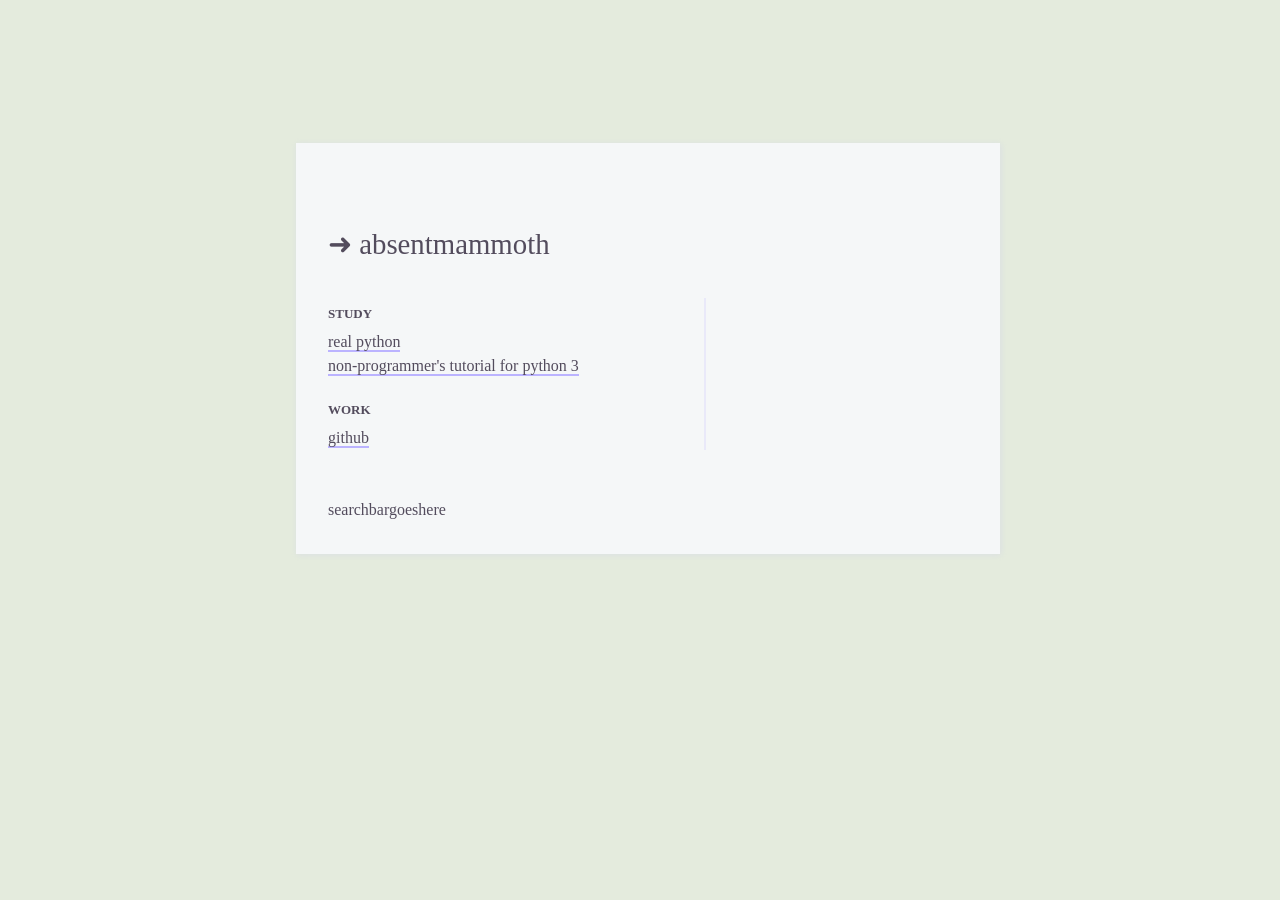
==== index.html @ c6cbeb08 "added some background colors and shadow to container" ====
<!DOCTYPE html>
<html>

<head>
    <meta charset="utf-8">
    <meta name='viewport' content='width=device-width, initial-scale=1.0'>
    <link href="css/style.css" rel="stylesheet">
    <link href="css/fonts/css/all.css" rel="stylesheet">
    <title>mkb in ~</title>
</head>

<body>
    <div class="container">
        <header>➜ absentmammoth</header>
        <div class="left-side">
            <h2 class="section">study</h2>
            <li><a href="https://www.realpython.com">real python</a></li>
            <li><a href="https://en.wikibooks.org/wiki/Non-Programmer%27s_Tutorial_for_Python_3">non-programmer's tutorial
                    for python 3</a></li>
            <h2 class="section">work</h2>
            <li><a href="https://www.github.com">github</a></li>
        </div>
        <div class="right-side">
            <div class="weather">
                <div id="description"></div>
                <h1 id="temp"></h1>
            </div>
        </div>
        <footer>
            <div class="search">
                searchbargoeshere
            </div>
</body>

<script src="js/weather.js"></script>

</html>
---- css/style.css ----
html {
  line-height: 1.5;
  -webkit-box-sizing: border-box;
  box-sizing: border-box;
  overflow-x: hidden;
  margin: 0;
  padding: 0;
}

:root {
  font-size: 16px;
  --black-text: hsl(264.7, 10.1%, 33.1%);
  --links: hsl(247, 100%, 85%);
  --border-color: hsla(247, 100%, 85%, .2);
}

body {
  background-color: hsla(90.6,27.4%,64.9%, .3);
  color: var(--black-text);
  font-family: 'iA Writer Duospace', 'Gill Sans';
  height: 100%;
  width: 100%;
  justify-content: center;
  align-content: center;
}

.container {
  display: grid;
  grid-template-columns: repeat(12);
  grid-gap: 1rem;
  width: 50vw;
  margin-left: auto;
  margin-right: auto;
  margin-top: 15vh;
  box-shadow:  1px 1px 6px var(--border-color);
  padding: 2rem;
  background-color: hsla(247, 99%, 99%, .8);
}


header {
  grid-column: 1 / 13;
  grid-row: 4;
  font-size: 1.8rem;
}

.left-side {
  grid-column: 1 / 4;
  grid-row: 6;
  justify-self: stretch;
}

.right-side {
  grid-column: 4 / 8;
  grid-row: 6;
  justify-self: center;
  border-left: solid 2px var(--border-color);
  padding-left: 2rem;
}

footer {
  grid-column: 1 / 13;
  grid-row: 9;
}

a {
  color: var(--black-text);
  text-decoration: none;
  border-bottom: 2px solid var(--links);
  transition: all 0.1s ease-out;
}

a:hover,
a:focus {
  border-color: transparent;
  font-weight: bold;
}

h2 {
  font-size: 1.2rem;
  font-variant: all-small-caps;
  margin-bottom: 0.2rem;
}

h2:first-child {
  margin-top: 0;
}

li {
  list-style: none;
}

ul {
  white-space: nowrap;
}
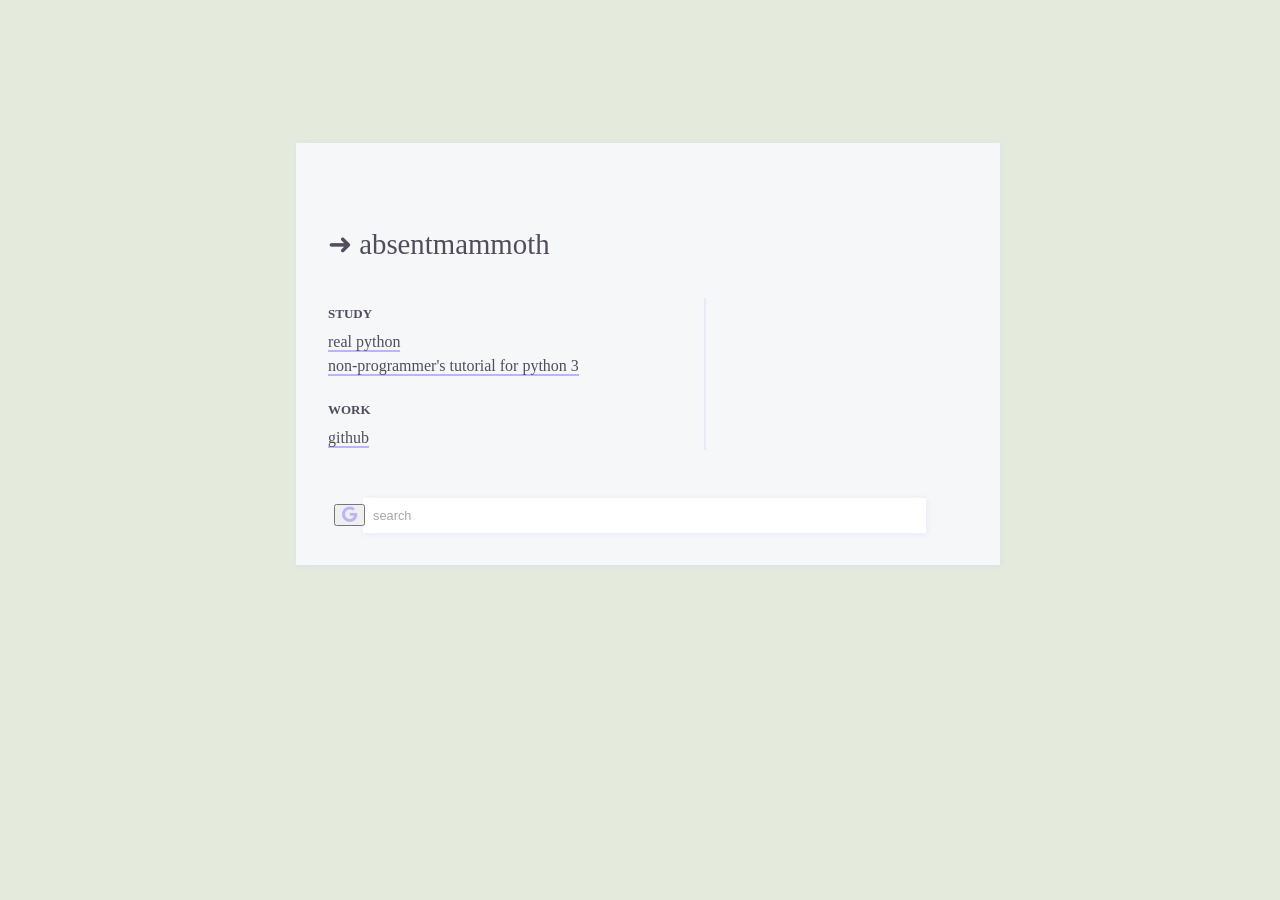
==== commit 55159ced: "search bar" ====
--- a/index.html
+++ b/index.html
@@ -27,11 +27,18 @@
             </div>
         </div>
         <footer>
-            <div class="search">
-                searchbargoeshere
-            </div>
+           <div class="searchbar">
+               <form role="search" id="form">
+                   <button>
+               <i class="fab fa-google"></i>
+           </button>
+                   <input type="text" name="q" class="formsearch" id="googleValue" placeholder="search" autofocus>
+               </form>
+           </div>
+        </footer>
 </body>
 
+<script type='text/javascript' src='js/config.js'></script>
 <script src="js/weather.js"></script>
-
+<script src="js/search.js"></script>
 </html>
--- a/css/style.css
+++ b/css/style.css
@@ -12,10 +12,11 @@
   --black-text: hsl(264.7, 10.1%, 33.1%);
   --links: hsl(247, 100%, 85%);
   --border-color: hsla(247, 100%, 85%, .2);
+  --forms: hsla(264.7, 10.1%, 33.1%, .5);
 }
 
 body {
-  background-color: hsla(90.6,27.4%,64.9%, .3);
+  background-color: hsla(90.6, 27.4%, 64.9%, .3);
   color: var(--black-text);
   font-family: 'iA Writer Duospace', 'Gill Sans';
   height: 100%;
@@ -32,7 +33,7 @@
   margin-left: auto;
   margin-right: auto;
   margin-top: 15vh;
-  box-shadow:  1px 1px 6px var(--border-color);
+  box-shadow: 1px 1px 6px var(--border-color);
   padding: 2rem;
   background-color: hsla(247, 99%, 99%, .8);
 }
@@ -59,7 +60,7 @@
 }
 
 footer {
-  grid-column: 1 / 13;
+  grid-column: 1 / 12;
   grid-row: 9;
 }
 
@@ -92,4 +93,33 @@
 
 ul {
   white-space: nowrap;
+}
+
+i {
+  font-size: 1.2vw;
+  color: var(--links);
+  text-shadow: 1px .2px var(--border-color);
+}
+
+.formsearch::placeholder {
+  font: 1rem "iA Writer Duospace,""Gill Sans";
+  color: var(--forms);
+}
+
+.formsearch:focus {
+  outline: none;
+}
+
+.formsearch {
+  font-size: 1vw;
+  padding: 10px;
+  width: 90%;
+  box-shadow: 1px 1px 6px var(--border-color);
+  border: 0;
+  
+}
+
+.searchbar button {
+  position: relative;
+  left: 1%;
 }
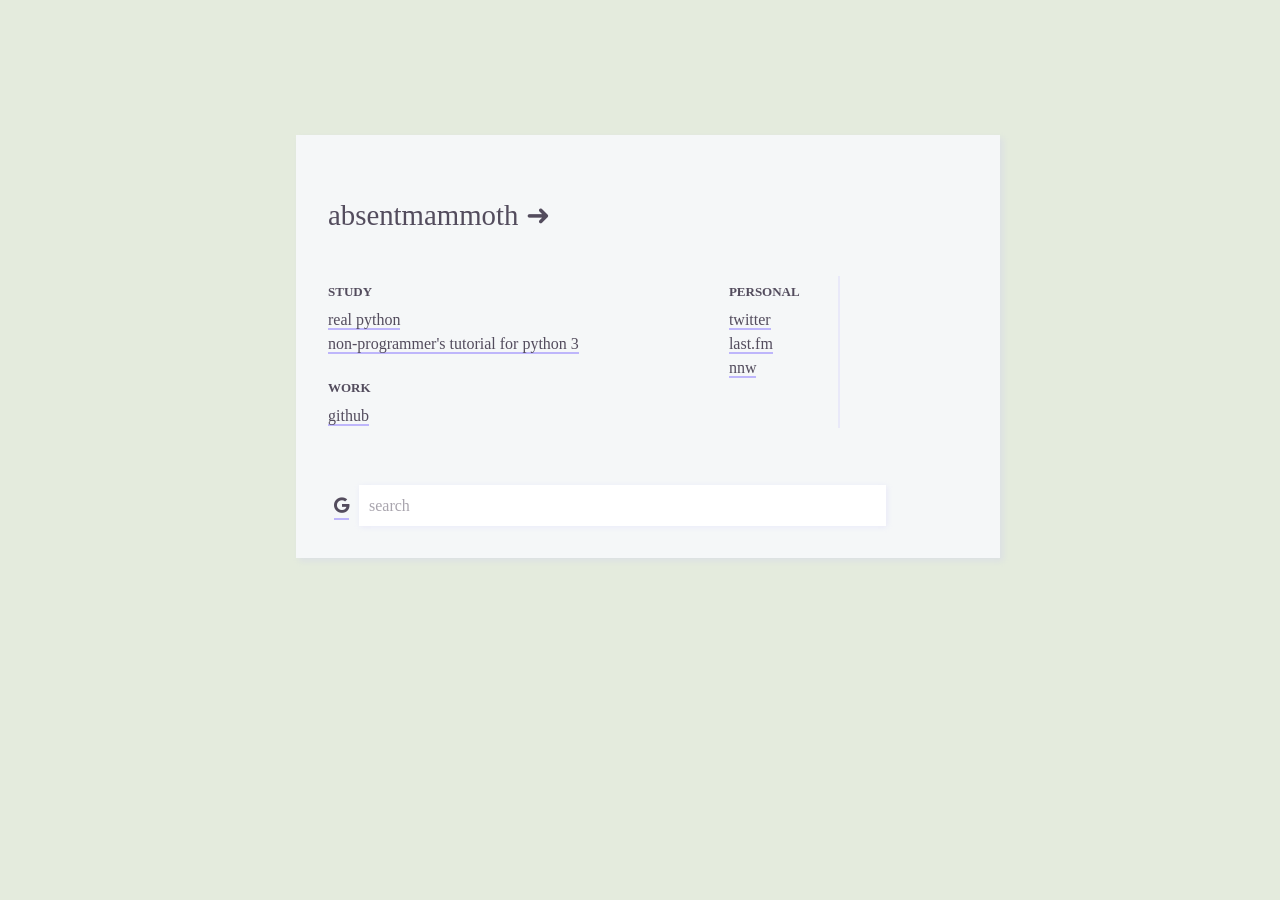
==== commit d7187d3d: "changed grid column spacing" ====
--- a/index.html
+++ b/index.html
@@ -11,14 +11,27 @@
 
 <body>
     <div class="container">
-        <header>➜ absentmammoth</header>
+        <header>absentmammoth ➜</header>
         <div class="left-side">
             <h2 class="section">study</h2>
             <li><a href="https://www.realpython.com">real python</a></li>
             <li><a href="https://en.wikibooks.org/wiki/Non-Programmer%27s_Tutorial_for_Python_3">non-programmer's tutorial
                     for python 3</a></li>
+            <li><a href=""> </a></li>
+            <li><a href=""> </a></li>
+            <li><a href=""> </a></li>
             <h2 class="section">work</h2>
             <li><a href="https://www.github.com">github</a></li>
+            <li><a href=""> </a></li>
+            <li><a href=""> </a></li>
+            <li><a href=""> </a></li>
+            <li><a href=""> </a></li>
+        </div>
+        <div class="left-middle-side">
+            <h2 class="section">personal</h2>
+            <li><a href="https://www.twitter.com">twitter</a></li>
+            <li><a href="https://last.fm">last.fm</a></li>
+            <li><a href="">nnw</a></li>
         </div>
         <div class="right-side">
             <div class="weather">
@@ -27,18 +40,19 @@
             </div>
         </div>
         <footer>
-           <div class="searchbar">
-               <form role="search" id="form">
-                   <button>
-               <i class="fab fa-google"></i>
-           </button>
-                   <input type="text" name="q" class="formsearch" id="googleValue" placeholder="search" autofocus>
-               </form>
-           </div>
+            <div class="searchbar">
+                <form role="search" id="form">
+                    <button>
+                        <i class="fab fa-google"></i>
+                    </button>
+                    <input type="text" name="q" class="formsearch" id="googleValue" placeholder="search" autofocus>
+                </form>
+            </div>
         </footer>
 </body>
 
 <script type='text/javascript' src='js/config.js'></script>
 <script src="js/weather.js"></script>
 <script src="js/search.js"></script>
+
 </html>
--- a/css/style.css
+++ b/css/style.css
@@ -10,7 +10,7 @@
 :root {
   font-size: 16px;
   --black-text: hsl(264.7, 10.1%, 33.1%);
-  --links: hsl(247, 100%, 85%);
+  --links: hsl(247, 90%, 85%);
   --border-color: hsla(247, 100%, 85%, .2);
   --forms: hsla(264.7, 10.1%, 33.1%, .5);
 }
@@ -21,46 +21,47 @@
   font-family: 'iA Writer Duospace', 'Gill Sans';
   height: 100%;
   width: 100%;
-  justify-content: center;
-  align-content: center;
 }
 
 .container {
   display: grid;
-  grid-template-columns: repeat(12);
-  grid-gap: 1rem;
+  grid-template-columns: 12fr;
+  grid-gap: 1.2rem;
   width: 50vw;
   margin-left: auto;
   margin-right: auto;
   margin-top: 15vh;
-  box-shadow: 1px 1px 6px var(--border-color);
-  padding: 2rem;
+  box-shadow: 3px 3px 6px var(--border-color);
+  padding: .1rem 2rem 2rem 2rem;
   background-color: hsla(247, 99%, 99%, .8);
 }
 
 
 header {
-  grid-column: 1 / 13;
+  grid-column: 1 / 11;
   grid-row: 4;
   font-size: 1.8rem;
 }
 
 .left-side {
-  grid-column: 1 / 4;
+  grid-column: 1 / 2;
   grid-row: 6;
-  justify-self: stretch;
+}
+
+.left-middle-side {
+  grid-column: 3 / 4;
+  grid-row: 6;
 }
 
 .right-side {
-  grid-column: 4 / 8;
+  grid-column: 5 / 6;
   grid-row: 6;
-  justify-self: center;
   border-left: solid 2px var(--border-color);
   padding-left: 2rem;
 }
 
 footer {
-  grid-column: 1 / 12;
+  grid-column: 1 / 7;
   grid-row: 9;
 }
 
@@ -74,7 +75,7 @@
 a:hover,
 a:focus {
   border-color: transparent;
-  font-weight: bold;
+  color: var(--links);
 }
 
 h2 {
@@ -96,13 +97,21 @@
 }
 
 i {
-  font-size: 1.2vw;
+  font-size: 1rem;
+  color: var(--black-text);
+  border-bottom: 2px solid var(--links);
+  padding-bottom: .3rem;
+}
+
+i:hover,
+i:focus {
+  border-color: transparent;
   color: var(--links);
-  text-shadow: 1px .2px var(--border-color);
 }
 
 .formsearch::placeholder {
-  font: 1rem "iA Writer Duospace,""Gill Sans";
+  font-family: "iA Writer Duospace", "Gill Sans";
+  font-size: 1rem;
   color: var(--forms);
 }
 
@@ -111,7 +120,7 @@
 }
 
 .formsearch {
-  font-size: 1vw;
+  font-size: 1.1rem;
   padding: 10px;
   width: 90%;
   box-shadow: 1px 1px 6px var(--border-color);
@@ -121,5 +130,7 @@
 
 .searchbar button {
   position: relative;
-  left: 1%;
+  border: none;
+  background: none;
+  cursor: pointer;
 }
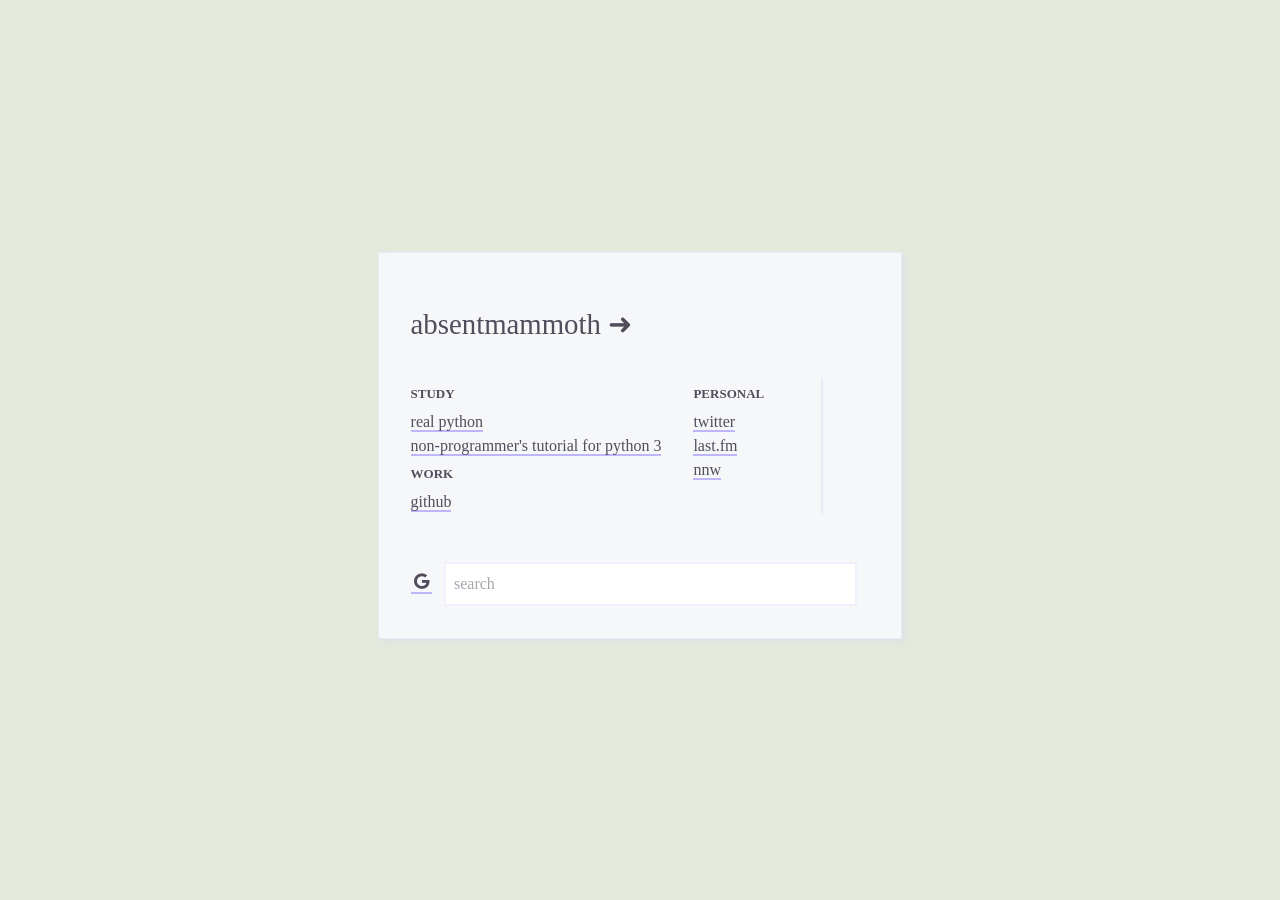
==== commit 02f0cb89: "updated screenshot" ====
--- a/index.html
+++ b/index.html
@@ -15,7 +15,8 @@
         <div class="left-side">
             <h2 class="section">study</h2>
             <li><a href="https://www.realpython.com">real python</a></li>
-            <li><a href="https://en.wikibooks.org/wiki/Non-Programmer%27s_Tutorial_for_Python_3">non-programmer's tutorial
+            <li><a href="https://en.wikibooks.org/wiki/Non-Programmer%27s_Tutorial_for_Python_3">non-programmer's
+                    tutorial
                     for python 3</a></li>
             <li><a href=""> </a></li>
             <li><a href=""> </a></li>
--- a/css/style.css
+++ b/css/style.css
@@ -1,67 +1,68 @@
-html {
+* {
   line-height: 1.5;
   -webkit-box-sizing: border-box;
   box-sizing: border-box;
   overflow-x: hidden;
   margin: 0;
   padding: 0;
+  font-size: 16px;
 }
 
 :root {
-  font-size: 16px;
   --black-text: hsl(264.7, 10.1%, 33.1%);
   --links: hsl(247, 90%, 85%);
-  --border-color: hsla(247, 100%, 85%, .2);
-  --forms: hsla(264.7, 10.1%, 33.1%, .5);
+  --border-color: hsla(247, 100%, 85%, 0.2);
+  --forms: hsla(264.7, 10.1%, 33.1%, 0.5);
 }
 
 body {
-  background-color: hsla(90.6, 27.4%, 64.9%, .3);
+  background-color: hsla(90.6, 27.4%, 64.9%, 0.3);
   color: var(--black-text);
-  font-family: 'iA Writer Duospace', 'Gill Sans';
-  height: 100%;
-  width: 100%;
+  font-family: 'Gill Sans';
+  max-width: 100%;
+  max-height: 100%;
+  display: grid;
 }
 
 .container {
-  display: grid;
-  grid-template-columns: 12fr;
-  grid-gap: 1.2rem;
-  width: 50vw;
   margin-left: auto;
   margin-right: auto;
-  margin-top: 15vh;
-  box-shadow: 3px 3px 6px var(--border-color);
-  padding: .1rem 2rem 2rem 2rem;
-  background-color: hsla(247, 99%, 99%, .8);
+  display: grid;
+  grid-gap: 1rem;
+  max-width: 100vw;
+  margin-top: 28vh;
+  margin-bottom: 20px;
+  border: 0.1rem solid var(--border-color);
+  box-shadow: 0.2rem 0.2rem 0.5rem var(--border-color);
+  padding: 0.1rem 2rem 2rem 2rem;
+  background-color: hsla(247, 99%, 99%, 0.8);
 }
 
-
 header {
-  grid-column: 1 / 11;
+  grid-column: 1 / 20;
   grid-row: 4;
   font-size: 1.8rem;
 }
 
 .left-side {
-  grid-column: 1 / 2;
+  grid-column: 1 / 7;
   grid-row: 6;
 }
 
 .left-middle-side {
-  grid-column: 3 / 4;
+  grid-column: 8 / 15;
   grid-row: 6;
 }
 
 .right-side {
-  grid-column: 5 / 6;
+  grid-column: 16/ 20;
   grid-row: 6;
   border-left: solid 2px var(--border-color);
   padding-left: 2rem;
 }
 
 footer {
-  grid-column: 1 / 7;
+  grid-column: 1 / 20;
   grid-row: 9;
 }
 
@@ -98,9 +99,9 @@
 
 i {
   font-size: 1rem;
+  padding: 0.2rem;
   color: var(--black-text);
   border-bottom: 2px solid var(--links);
-  padding-bottom: .3rem;
 }
 
 i:hover,
@@ -110,7 +111,7 @@
 }
 
 .formsearch::placeholder {
-  font-family: "iA Writer Duospace", "Gill Sans";
+  font-family: 'Gill Sans';
   font-size: 1rem;
   color: var(--forms);
 }
@@ -118,19 +119,19 @@
 .formsearch:focus {
   outline: none;
 }
-
+#googleValue {
+  border: 2px solid var(--border-color);
+}
 .formsearch {
-  font-size: 1.1rem;
-  padding: 10px;
+  font-size: 1rem;
+  padding: 0.5rem;
   width: 90%;
-  box-shadow: 1px 1px 6px var(--border-color);
-  border: 0;
-  
 }
 
 .searchbar button {
-  position: relative;
   border: none;
   background: none;
   cursor: pointer;
-}+  vertical-align: middle;
+  padding-right: 0.5rem;
+}
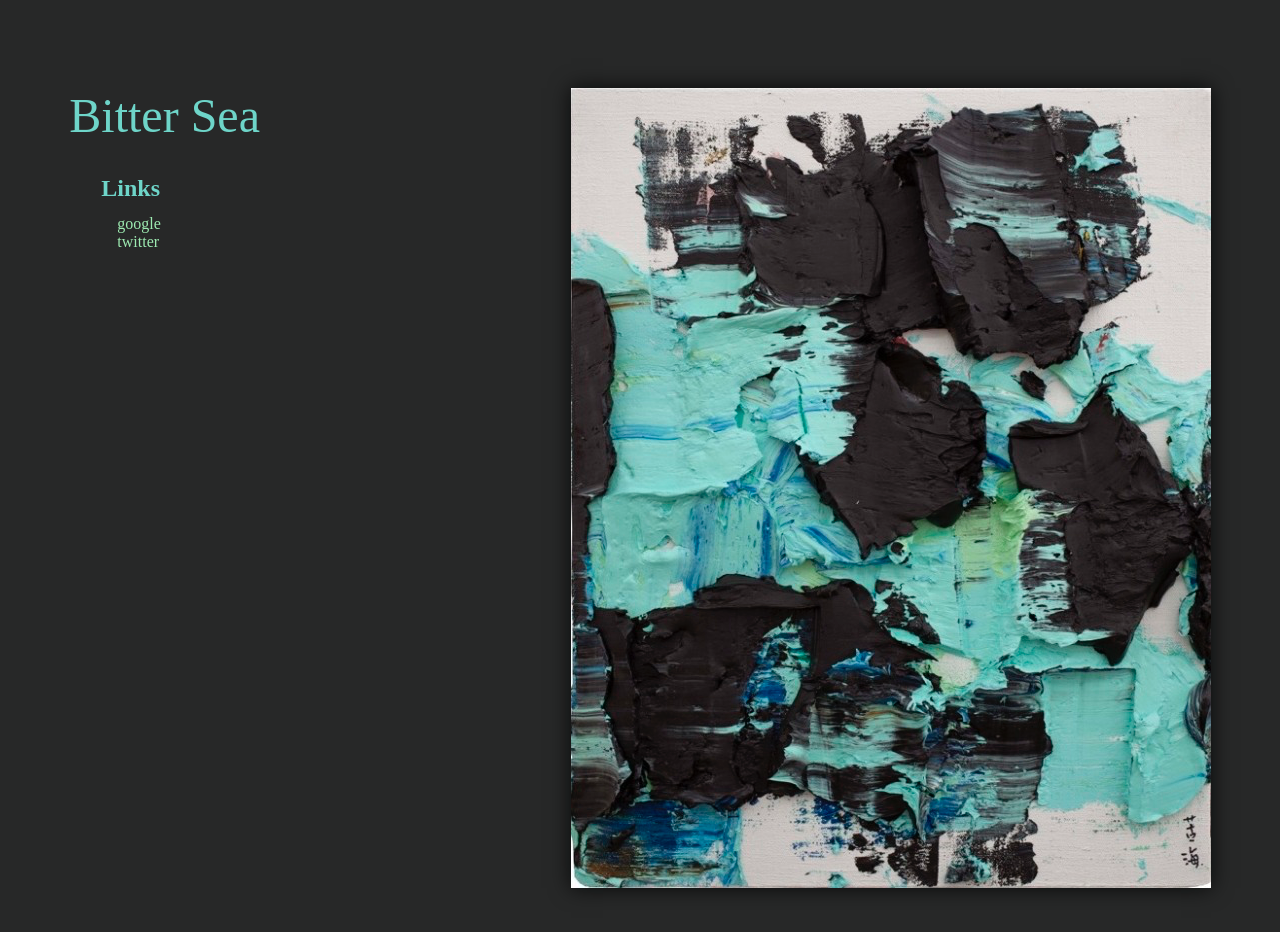
==== commit 726101bc: "initial commit" ====
--- a/index.html
+++ b/index.html
@@ -2,58 +2,27 @@
 <html>
 
 <head>
-    <meta charset="utf-8">
-    <meta name='viewport' content='width=device-width, initial-scale=1.0'>
-    <link href="css/style.css" rel="stylesheet">
-    <link href="css/fonts/css/all.css" rel="stylesheet">
-    <title>mkb in ~</title>
+	<meta charset="utf-8">
+	<meta name='viewport' content='width=device-width, initial-scale=1.0'>
+	<link href="css/style.css" rel="stylesheet">
+	<link href="css/fonts/css/all.css" rel="stylesheet">
+	<title>Bitter Sea</title>
 </head>
 
 <body>
-    <div class="container">
-        <header>absentmammoth ➜</header>
-        <div class="left-side">
-            <h2 class="section">study</h2>
-            <li><a href="https://www.realpython.com">real python</a></li>
-            <li><a href="https://en.wikibooks.org/wiki/Non-Programmer%27s_Tutorial_for_Python_3">non-programmer's
-                    tutorial
-                    for python 3</a></li>
-            <li><a href=""> </a></li>
-            <li><a href=""> </a></li>
-            <li><a href=""> </a></li>
-            <h2 class="section">work</h2>
-            <li><a href="https://www.github.com">github</a></li>
-            <li><a href=""> </a></li>
-            <li><a href=""> </a></li>
-            <li><a href=""> </a></li>
-            <li><a href=""> </a></li>
-        </div>
-        <div class="left-middle-side">
-            <h2 class="section">personal</h2>
-            <li><a href="https://www.twitter.com">twitter</a></li>
-            <li><a href="https://last.fm">last.fm</a></li>
-            <li><a href="">nnw</a></li>
-        </div>
-        <div class="right-side">
-            <div class="weather">
-                <div id="description"></div>
-                <h1 id="temp"></h1>
-            </div>
-        </div>
-        <footer>
-            <div class="searchbar">
-                <form role="search" id="form">
-                    <button>
-                        <i class="fab fa-google"></i>
-                    </button>
-                    <input type="text" name="q" class="formsearch" id="googleValue" placeholder="search" autofocus>
-                </form>
-            </div>
-        </footer>
-</body>
-
-<script type='text/javascript' src='js/config.js'></script>
-<script src="js/weather.js"></script>
-<script src="js/search.js"></script>
-
-</html>+	<div class="main">
+		<div class="left-col">
+			<header>
+				Bitter Sea
+			</header>
+			<nav>
+				<h2 class="left-h">Links</h2>
+				<a href="google.com">google</a>
+				<a href="twitter.com">twitter</a>
+			</nav>
+		</div>
+		<div class="right-col">
+			<img src="bitter-sea.PNG">
+		</div>
+	</div>
+</body>
--- a/css/style.css
+++ b/css/style.css
@@ -1,137 +1,74 @@
 * {
-  line-height: 1.5;
-  -webkit-box-sizing: border-box;
   box-sizing: border-box;
-  overflow-x: hidden;
   margin: 0;
   padding: 0;
-  font-size: 16px;
-}
-
-:root {
-  --black-text: hsl(264.7, 10.1%, 33.1%);
-  --links: hsl(247, 90%, 85%);
-  --border-color: hsla(247, 100%, 85%, 0.2);
-  --forms: hsla(264.7, 10.1%, 33.1%, 0.5);
 }
 
 body {
-  background-color: hsla(90.6, 27.4%, 64.9%, 0.3);
-  color: var(--black-text);
-  font-family: 'Gill Sans';
-  max-width: 100%;
-  max-height: 100%;
-  display: grid;
+  background-color: rgba(2, 3, 3, 0.85);
+  color: #6ed5c9;
+  height: min(8vh, 3rem);
+  margin-top: min(8vh, 3rem);
 }
 
-.container {
-  margin-left: auto;
-  margin-right: auto;
-  display: grid;
-  grid-gap: 1rem;
-  max-width: 100vw;
-  margin-top: 28vh;
-  margin-bottom: 20px;
-  border: 0.1rem solid var(--border-color);
-  box-shadow: 0.2rem 0.2rem 0.5rem var(--border-color);
-  padding: 0.1rem 2rem 2rem 2rem;
-  background-color: hsla(247, 99%, 99%, 0.8);
+.main {
+  display: flex;
+  justify-content: space-evenly;
+  align-items: flex-start;
+  padding: 1.5rem clamp(1rem, 5%, 2rem);
 }
 
-header {
-  grid-column: 1 / 20;
-  grid-row: 4;
-  font-size: 1.8rem;
+.left-col {
+  width: min(60ch, 100% - 2rem);
+  font-family: "Mononoki Nerd Font Mono", Menlo, "Gill Sans", "Segui UI";
+  padding: max(1%, 1rem);
 }
 
-.left-side {
-  grid-column: 1 / 7;
-  grid-row: 6;
+.left-col header {
+  font-size: clamp(2.5rem, 6vw + 2rem, 3rem);
+  margin-bottom: 2rem;
+  font-family: "Mononoki Nerd Font Mono", Menlo, "Gill Sans", "Segui UI";
 }
 
-.left-middle-side {
-  grid-column: 8 / 15;
-  grid-row: 6;
+.left-col nav,
+.left-col h2.left-h {
+  display: inline-flex;
+  flex-direction: column;
+  padding-left: 1rem;
 }
 
-.right-side {
-  grid-column: 16/ 20;
-  grid-row: 6;
-  border-left: solid 2px var(--border-color);
-  padding-left: 2rem;
-}
-
-footer {
-  grid-column: 1 / 20;
-  grid-row: 9;
+h2.left-h {
+  margin-bottom: 0.8rem;
 }
 
 a {
-  color: var(--black-text);
+  color: #9deab1;
+  padding-left: 2rem;
   text-decoration: none;
-  border-bottom: 2px solid var(--links);
-  transition: all 0.1s ease-out;
 }
 
-a:hover,
-a:focus {
-  border-color: transparent;
-  color: var(--links);
+a:focus,
+a:hover {
+  color: #fce49c;
+  text-decoration: none;
 }
 
-h2 {
-  font-size: 1.2rem;
-  font-variant: all-small-caps;
-  margin-bottom: 0.2rem;
+.right-col {
+  padding: max(1%, 1rem);
 }
 
-h2:first-child {
-  margin-top: 0;
+.right-col > img {
+  box-shadow: 0 0 20px rgba(2, 3, 3, 0.85);
 }
 
-li {
-  list-style: none;
+@media (max-width: 1100px) {
+  .main {
+    display: inline-block;
+  }
+
+  .left-col {
+    margin-bottom: 2rem;
+  }
 }
 
-ul {
-  white-space: nowrap;
-}
-
-i {
-  font-size: 1rem;
-  padding: 0.2rem;
-  color: var(--black-text);
-  border-bottom: 2px solid var(--links);
-}
-
-i:hover,
-i:focus {
-  border-color: transparent;
-  color: var(--links);
-}
-
-.formsearch::placeholder {
-  font-family: 'Gill Sans';
-  font-size: 1rem;
-  color: var(--forms);
-}
-
-.formsearch:focus {
-  outline: none;
-}
-#googleValue {
-  border: 2px solid var(--border-color);
-}
-.formsearch {
-  font-size: 1rem;
-  padding: 0.5rem;
-  width: 90%;
-}
-
-.searchbar button {
-  border: none;
-  background: none;
-  cursor: pointer;
-  vertical-align: middle;
-  padding-right: 0.5rem;
-}
+/*# sourceMappingURL=style.css.map */
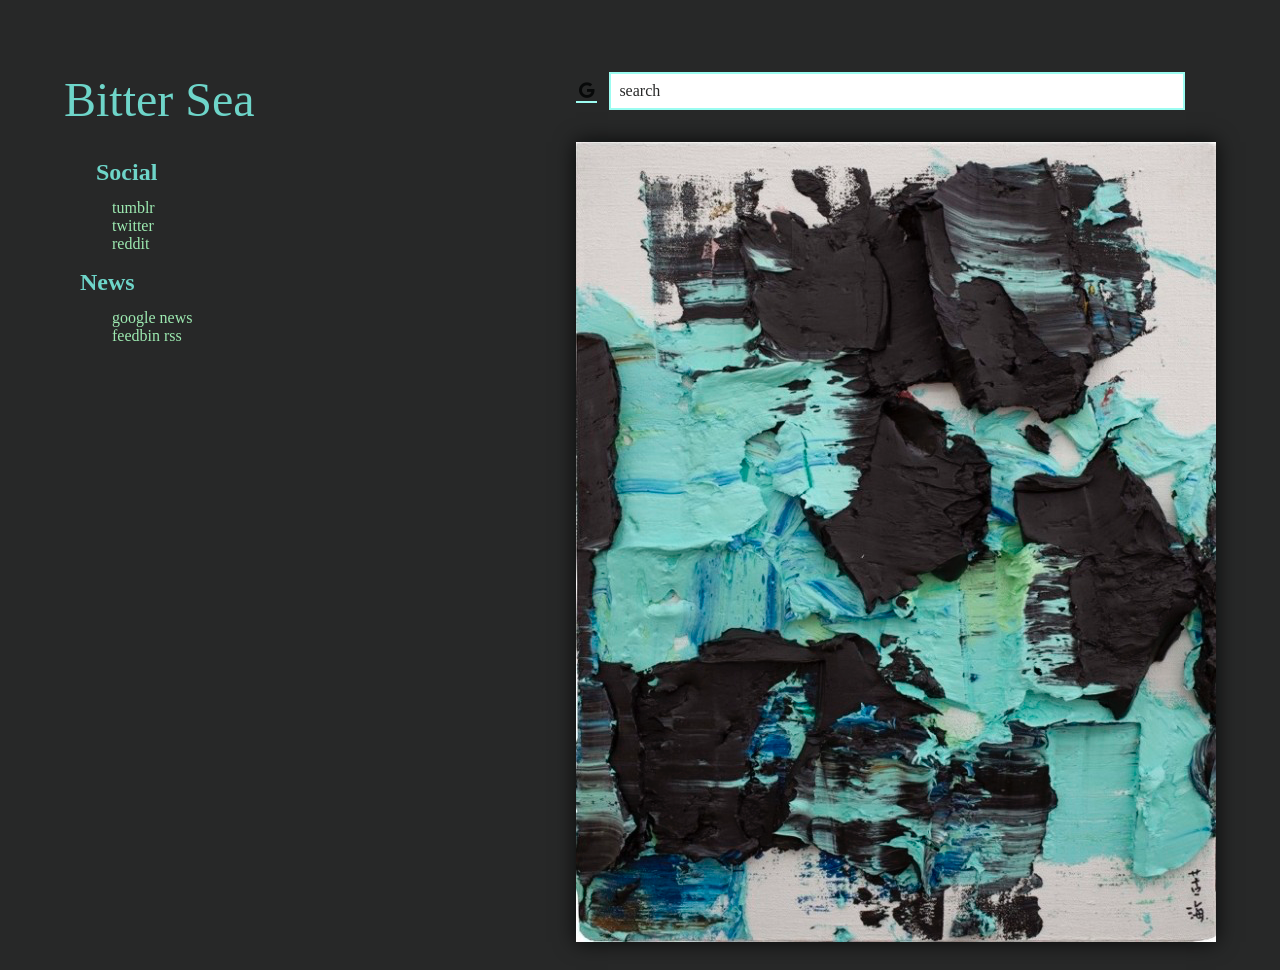
==== commit 47a29a85: "added more links and put searchbar in. need to fix bar next." ====
--- a/index.html
+++ b/index.html
@@ -1,28 +1,48 @@
 <!DOCTYPE html>
 <html>
+    <head>
+        <meta charset="utf-8" />
+        <meta name="viewport" content="width=device-width, initial-scale=1.0" />
+        <link href="css/style.css" rel="stylesheet" />
+        <link href="css/fonts/css/all.css" rel="stylesheet" />
+        <title>Bitter Sea</title>
+    </head>
 
-<head>
-	<meta charset="utf-8">
-	<meta name='viewport' content='width=device-width, initial-scale=1.0'>
-	<link href="css/style.css" rel="stylesheet">
-	<link href="css/fonts/css/all.css" rel="stylesheet">
-	<title>Bitter Sea</title>
-</head>
+    <body>
+        <div class="main">
+            <div class="left-col">
+                <header>Bitter Sea</header>
+                <nav>
+                    <h2 class="social">Social</h2>
+                    <a href="https://www.tumblr.com">tumblr</a>
+                    <a href="https://www.twitter.com">twitter</a>
+                    <a href="https://old.reddit.com">reddit</a>
+                    <h2 class="news">News</h2>
+                    <a href="https://news.google.com">google news</a>
+                    <a href="https://www.feedbin.com">feedbin rss</a>
+                </nav>
+            </div>
 
-<body>
-	<div class="main">
-		<div class="left-col">
-			<header>
-				Bitter Sea
-			</header>
-			<nav>
-				<h2 class="left-h">Links</h2>
-				<a href="google.com">google</a>
-				<a href="twitter.com">twitter</a>
-			</nav>
-		</div>
-		<div class="right-col">
-			<img src="bitter-sea.PNG">
-		</div>
-	</div>
-</body>+            <div class="right-col">
+                <div class="searchbar">
+                    <form role="search" id="form">
+                        <button>
+                            <i class="fab fa-google"></i>
+                        </button>
+                        <input
+                            type="text"
+                            name="q"
+                            class="formsearch"
+                            id="googleValue"
+                            placeholder="search"
+                            autofocus
+                        />
+                    </form>
+                </div>
+                <img src="bitter-sea.PNG" />
+            </div>
+        </div>
+    </body>
+
+    <script src="js/search.js"></script>
+</html>
--- a/css/style.css
+++ b/css/style.css
@@ -21,7 +21,6 @@
 .left-col {
   width: min(60ch, 100% - 2rem);
   font-family: "Mononoki Nerd Font Mono", Menlo, "Gill Sans", "Segui UI";
-  padding: max(1%, 1rem);
 }
 
 .left-col header {
@@ -31,13 +30,18 @@
 }
 
 .left-col nav,
-.left-col h2.left-h {
+.left-col h2.social {
   display: inline-flex;
   flex-direction: column;
   padding-left: 1rem;
 }
 
-h2.left-h {
+h2.social {
+  margin-bottom: 0.8rem;
+}
+
+h2.news {
+  margin-top: 1rem;
   margin-bottom: 0.8rem;
 }
 
@@ -53,12 +57,50 @@
   text-decoration: none;
 }
 
-.right-col {
-  padding: max(1%, 1rem);
+.right-col > img {
+  box-shadow: 0 0 20px rgba(2, 3, 3, 0.85);
 }
 
-.right-col > img {
-  box-shadow: 0 0 20px rgba(2, 3, 3, 0.85);
+i {
+  font-size: 1rem;
+  padding: 0.2rem;
+  color: rgba(2, 3, 3, 0.85);
+  border-bottom: 2px solid #9cfcf1;
+}
+
+i:hover,
+i:focus {
+  border-color: transparent;
+  color: #9deab1;
+}
+
+.formsearch::placeholder {
+  font-family: "Gill Sans";
+  font-size: 1rem;
+  color: rgba(2, 3, 3, 0.85);
+}
+
+.formsearch:focus {
+  outline: none;
+}
+
+#googleValue {
+  border: 2px solid #9cfcf1;
+}
+
+.formsearch {
+  font-size: 1rem;
+  padding: 0.5rem;
+  width: 90%;
+  margin-bottom: 2rem;
+}
+
+.searchbar button {
+  border: none;
+  background: none;
+  cursor: pointer;
+  justify-content: center;
+  padding-right: 0.5rem;
 }
 
 @media (max-width: 1100px) {
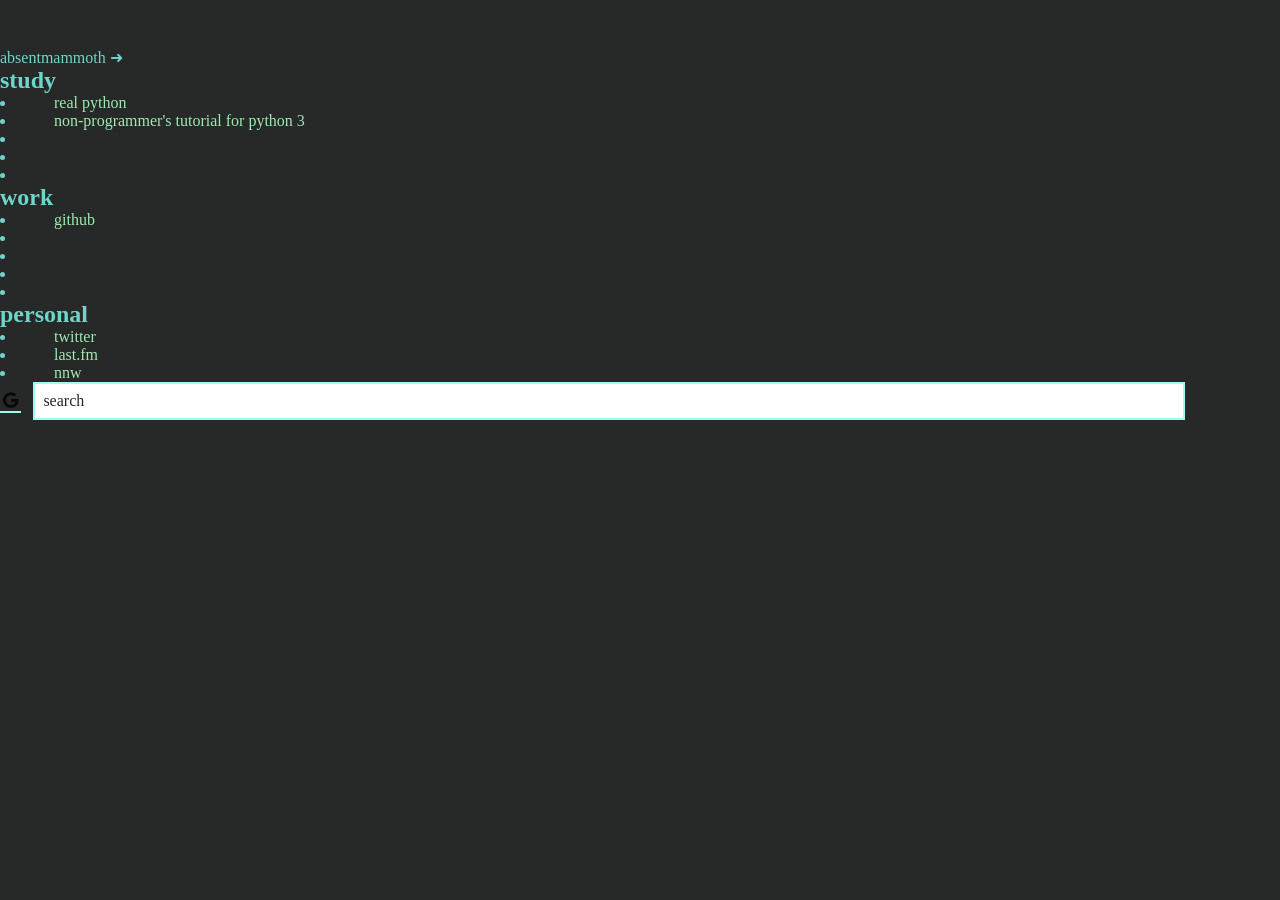
==== commit b7306f95: "updating index" ====
--- a/index.html
+++ b/index.html
@@ -5,25 +5,44 @@
         <meta name="viewport" content="width=device-width, initial-scale=1.0" />
         <link href="css/style.css" rel="stylesheet" />
         <link href="css/fonts/css/all.css" rel="stylesheet" />
-        <title>Bitter Sea</title>
+        <title>mkb in ~</title>
     </head>
 
     <body>
-        <div class="main">
-            <div class="left-col">
-                <header>Bitter Sea</header>
-                <nav>
-                    <h2 class="social">Social</h2>
-                    <a href="https://www.tumblr.com">tumblr</a>
-                    <a href="https://www.twitter.com">twitter</a>
-                    <a href="https://old.reddit.com">reddit</a>
-                    <h2 class="news">News</h2>
-                    <a href="https://news.google.com">google news</a>
-                    <a href="https://www.feedbin.com">feedbin rss</a>
-                </nav>
+        <div class="container">
+            <header>absentmammoth ➜</header>
+            <div class="left-side">
+                <h2 class="section">study</h2>
+                <li><a href="https://www.realpython.com">real python</a></li>
+                <li>
+                    <a
+                        href="https://en.wikibooks.org/wiki/Non-Programmer%27s_Tutorial_for_Python_3"
+                        >non-programmer's tutorial for python 3</a
+                    >
+                </li>
+                <li><a href=""> </a></li>
+                <li><a href=""> </a></li>
+                <li><a href=""> </a></li>
+                <h2 class="section">work</h2>
+                <li><a href="https://www.github.com">github</a></li>
+                <li><a href=""> </a></li>
+                <li><a href=""> </a></li>
+                <li><a href=""> </a></li>
+                <li><a href=""> </a></li>
             </div>
-
-            <div class="right-col">
+            <div class="left-middle-side">
+                <h2 class="section">personal</h2>
+                <li><a href="https://www.twitter.com">twitter</a></li>
+                <li><a href="https://last.fm">last.fm</a></li>
+                <li><a href="">nnw</a></li>
+            </div>
+            <div class="right-side">
+                <div class="weather">
+                    <div id="description"></div>
+                    <h1 id="temp"></h1>
+                </div>
+            </div>
+            <footer>
                 <div class="searchbar">
                     <form role="search" id="form">
                         <button>
@@ -39,10 +58,11 @@
                         />
                     </form>
                 </div>
-                <img src="bitter-sea.PNG" />
-            </div>
+            </footer>
         </div>
     </body>
 
+    <script type="text/javascript" src="js/config.js"></script>
+    <script src="js/weather.js"></script>
     <script src="js/search.js"></script>
 </html>
